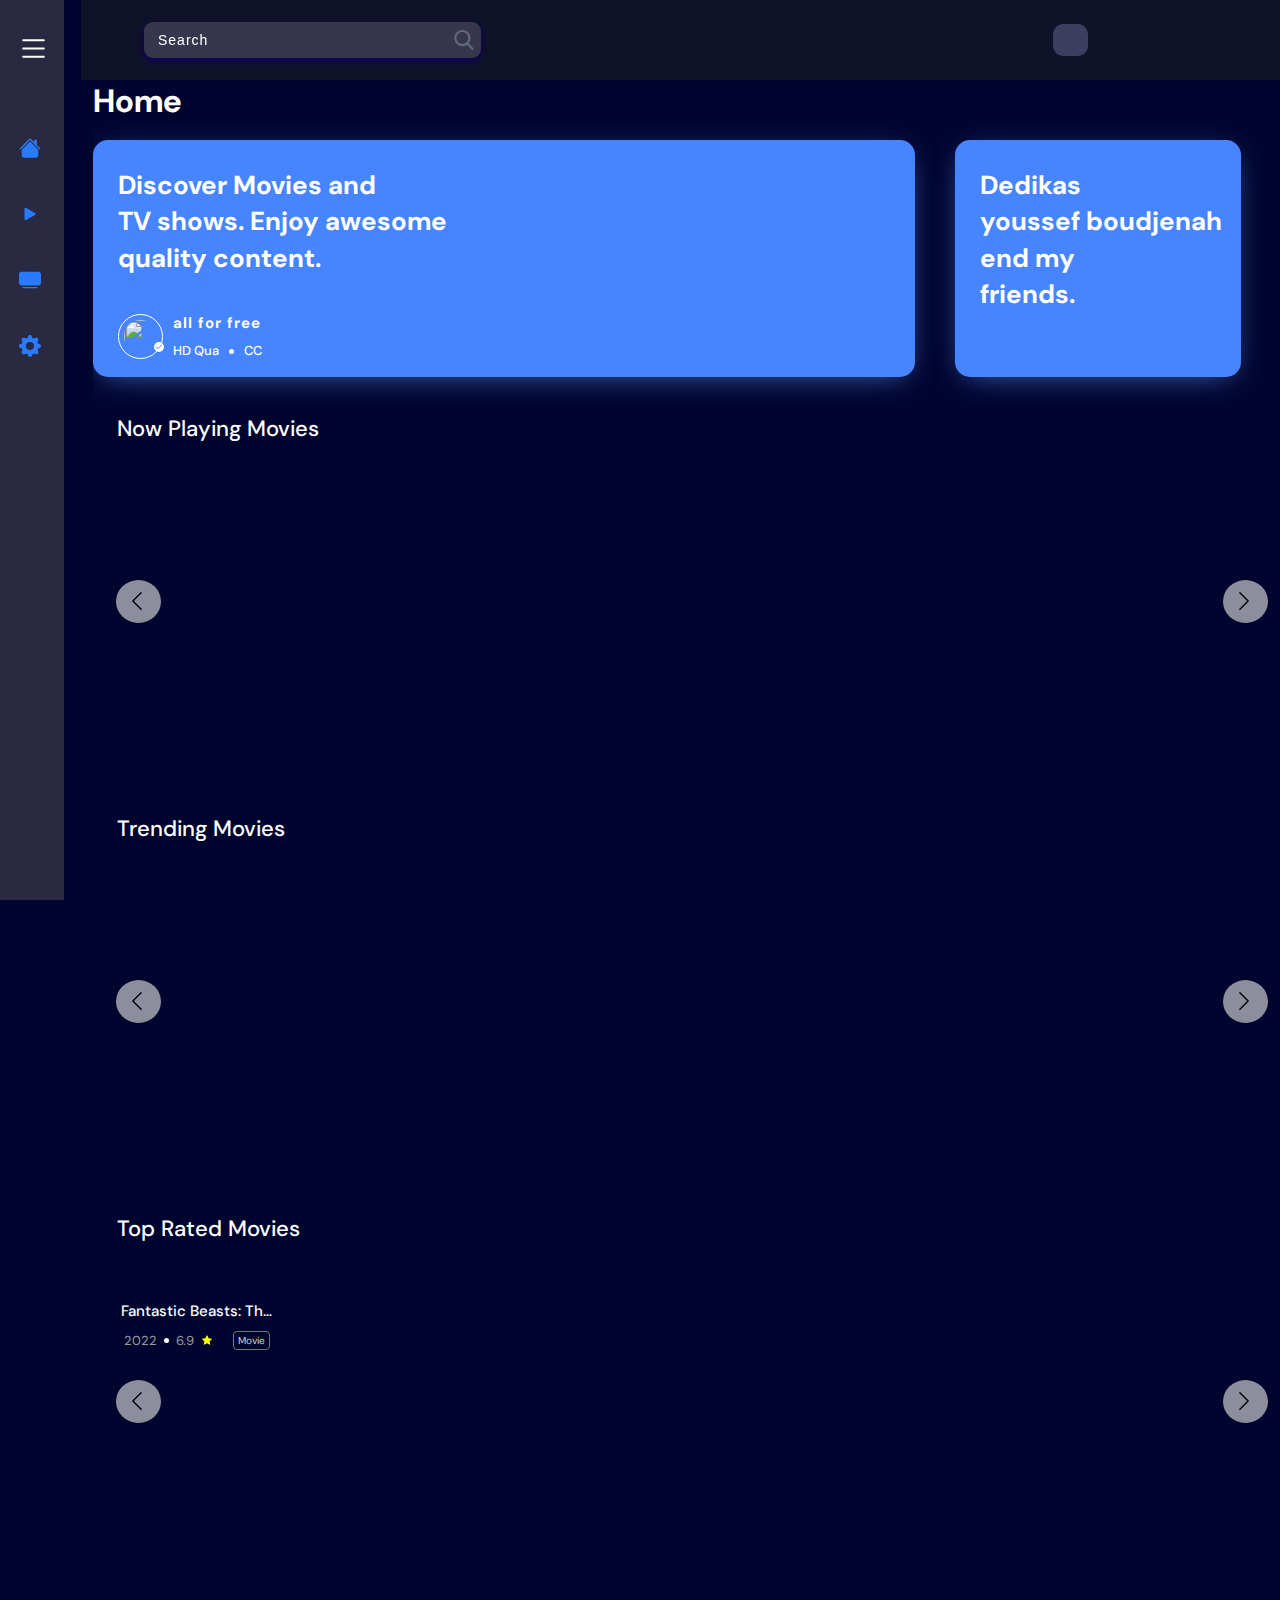
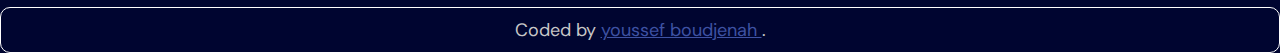
==== index.html @ 97e454fe "Add files via upload" ====
<!DOCTYPE html>
<html lang="en">

<head>
    <meta charset="UTF-8" />
    <meta http-equiv="X-UA-Compatible" content="IE=edge" />
    <meta name="viewport" content="width=device-width, initial-scale=1.0" />
    <link rel="icon" type="image/png" sizes="32x32" href="./resources/D moviesand tv show.png">
    <title>Home | filmii </title>
    <link rel="preconnect" href="https://fonts.googleapis.com" />
    <link rel="preconnect" href="https://fonts.gstatic.com" crossorigin />
    <link href="https://fonts.googleapis.com/css2?family=DM+Sans:wght@400;500;700&display=swap" rel="stylesheet" />
    <link rel="preconnect" href="https://fonts.googleapis.com" />
    <link rel="preconnect" href="https://fonts.gstatic.com" crossorigin />
    <link href="https://fonts.googleapis.com/css2?family=Kumbh+Sans:wght@400;500;600;700&display=swap"
        rel="stylesheet" />
    <link rel="stylesheet" href="./style.css" />
</head>

<body class="body">
    <main class="main">
        <section class="alertMsg">
        </section>
        <div class="overlay"></div>
        <div class="overlay_side_navabar"></div>
        <div class="sidenav_container">
            <nav class="sidenav">
                <svg xmlns="http://www.w3.org/2000/svg" width="18" height="18" fill="#ffff"
                    class="arrow_left bi-arrow-left" viewBox="0 0 16 16">
                    <path fill-rule="evenodd"
                        d="M15 8a.5.5 0 0 0-.5-.5H2.707l3.147-3.146a.5.5 0 1 0-.708-.708l-4 4a.5.5 0 0 0 0 .708l4 4a.5.5 0 0 0 .708-.708L2.707 8.5H14.5A.5.5 0 0 0 15 8z" />
                </svg>
                <h3 class="title">filmii</h3>
                <svg xmlns="http://www.w3.org/2000/svg" width="33" height="33" fill="currentColor"
                    class="hamburger bi-list" viewBox="0 0 16 16">
                    <path class="pathh" fill-rule="evenodd"
                        d="M2.5 12a.5.5 0 0 1 .5-.5h10a.5.5 0 0 1 0 1H3a.5.5 0 0 1-.5-.5zm0-4a.5.5 0 0 1 .5-.5h10a.5.5 0 0 1 0 1H3a.5.5 0 0 1-.5-.5zm0-4a.5.5 0 0 1 .5-.5h10a.5.5 0 0 1 0 1H3a.5.5 0 0 1-.5-.5z" />
                </svg>
                <div class="menu">
                    <h4 class="menu_title">Menu</h4>
                    <ul class="menu_ul">
                        <li class="home">
                            <a class="sidenavlinks" href="./index.html"><svg xmlns="http://www.w3.org/2000/svg"
                                    width="22" height="22" fill="currentColor" class="bi bi-house-fill"
                                    viewBox="0 0 16 16">
                                    <path class="path" fill-rule="evenodd"
                                        d="m8 3.293 6 6V13.5a1.5 1.5 0 0 1-1.5 1.5h-9A1.5 1.5 0 0 1 2 13.5V9.293l6-6zm5-.793V6l-2-2V2.5a.5.5 0 0 1 .5-.5h1a.5.5 0 0 1 .5.5z" />
                                    <path class="path" fill-rule="evenodd"
                                        d="M7.293 1.5a1 1 0 0 1 1.414 0l6.647 6.646a.5.5 0 0 1-.708.708L8 2.207 1.354 8.854a.5.5 0 1 1-.708-.708L7.293 1.5z" />
                                </svg><span class="Home_title title_span">Home</span></a>
                        </li>
                        <li class="movie">
                            <a class="sidenavlinks" href="#">
                                <svg xmlns="http://www.w3.org/2000/svg" width="22" height="22" fill="currentColor"
                                    class="bi bi-play-fill" viewBox="0 0 16 16">
                                    <path class="path"
                                        d="m11.596 8.697-6.363 3.692c-.54.313-1.233-.066-1.233-.697V4.308c0-.63.692-1.01 1.233-.696l6.363 3.692a.802.802 0 0 1 0 1.393z" />
                                </svg>
                                <span class="movie_name title_span">Movies</span></a>
                        </li>
                        <li class="tv_shows">
                            <a class="sidenavlinks" href="#">
                                <svg xmlns="http://www.w3.org/2000/svg" width="22" height="22" fill="currentColor"
                                    class="bi bi-tv-fill" viewBox="0 0 16 16">
                                    <path class="path"
                                        d="M2.5 13.5A.5.5 0 0 1 3 13h10a.5.5 0 0 1 0 1H3a.5.5 0 0 1-.5-.5zM2 2h12s2 0 2 2v6s0 2-2 2H2s-2 0-2-2V4s0-2 2-2z" />
                                </svg>
                                <span class="tv_shows_title title_span">shows</span></a>
                        </li>
                        <li class="settings">
                            <a class="sidenavlinks" href="#">
                                <svg xmlns="http://www.w3.org/2000/svg" width="22" height="22" fill="currentColor"
                                    class="bi bi-gear-fill" viewBox="0 0 16 16">
                                    <path class="path"
                                        d="M9.405 1.05c-.413-1.4-2.397-1.4-2.81 0l-.1.34a1.464 1.464 0 0 1-2.105.872l-.31-.17c-1.283-.698-2.686.705-1.987 1.987l.169.311c.446.82.023 1.841-.872 2.105l-.34.1c-1.4.413-1.4 2.397 0 2.81l.34.1a1.464 1.464 0 0 1 .872 2.105l-.17.31c-.698 1.283.705 2.686 1.987 1.987l.311-.169a1.464 1.464 0 0 1 2.105.872l.1.34c.413 1.4 2.397 1.4 2.81 0l.1-.34a1.464 1.464 0 0 1 2.105-.872l.31.17c1.283.698 2.686-.705 1.987-1.987l-.169-.311a1.464 1.464 0 0 1 .872-2.105l.34-.1c1.4-.413 1.4-2.397 0-2.81l-.34-.1a1.464 1.464 0 0 1-.872-2.105l.17-.31c.698-1.283-.705-2.686-1.987-1.987l-.311.169a1.464 1.464 0 0 1-2.105-.872l-.1-.34zM8 10.93a2.929 2.929 0 1 1 0-5.86 2.929 2.929 0 0 1 0 5.858z" />
                                </svg><span class="settings_title title_span">Settings</span></a>
                        </li>
                    </ul>
                </div>
            </nav>
        </div>
        <section class="section_one">
            <div class="nav_paremt_conatainer">
                <nav class="navContainer">
                    <svg xmlns="http://www.w3.org/2000/svg" width="33" height="33" fill="currentColor"
                        class="hamburger hamburgerphone bi-list" viewBox="0 0 16 16">
                        <path class="pathh" fill-rule="evenodd"
                            d="M2.5 12a.5.5 0 0 1 .5-.5h10a.5.5 0 0 1 0 1H3a.5.5 0 0 1-.5-.5zm0-4a.5.5 0 0 1 .5-.5h10a.5.5 0 0 1 0 1H3a.5.5 0 0 1-.5-.5zm0-4a.5.5 0 0 1 .5-.5h10a.5.5 0 0 1 0 1H3a.5.5 0 0 1-.5-.5z" />
                    </svg>
                    <input class="search" type="text" placeholder="Search " />
                    <div class="light_darkmode" data-theme="black"></div>
                </nav>
            </div>
            <section class="section_two">
                <h3 class="home_header">Home</h3>
                <div class="Home_header_container">
                    <div class="first_box">
                        <h4 class="about">
                            Discover Movies and <br />
                            TV shows. Enjoy awesome <br />
                            quality content.
                        </h4>
                        <div class="logo">
                            <img class="header_logo" src="./resources/D moviesand tv show.png" alt="" />
                            <svg viewBox="0 0 24 24" fill="none" stroke="currentColor" stroke-width="3"
                                stroke-linecap="round" stroke-linejoin="round" class="feather feather-check">
                                <path d="M20 6L9 17l-5-5"></path>
                            </svg>
                            <div class="quality_about">
                                <h5 class="free">all for free</h5>
                                <div class="quality">
                                    <p>HD Qua</p>
                                    <span class="dot"></span>
                                    <p>CC</p>
                                </div>
                            </div>
                        </div>
                    </div>
                    <div class="second_box">
                        <h4 class="about">
                         Dedikas    <br />
                             youssef boudjenah end my <br />
                            friends.
                        </h4>
                    </div>
                </div>
                <section class="Now_playing_movies_container" id="nowplaying">
                    <h4 class="Now_playing_movies_container_title">
                        Now Playing Movies
                    </h4>

                    <svg xmlns="http://www.w3.org/2000/svg" width="16" height="16" fill="currentColor"
                        class="leftarrow arrowbtn bi-chevron-left" viewBox="0 0 16 16">
                        <path fill-rule="evenodd"
                            d="M11.354 1.646a.5.5 0 0 1 0 .708L5.707 8l5.647 5.646a.5.5 0 0 1-.708.708l-6-6a.5.5 0 0 1 0-.708l6-6a.5.5 0 0 1 .708 0z" />
                    </svg>
                    <svg xmlns="http://www.w3.org/2000/svg" width="16" height="16" fill="currentColor"
                        class="rightarrow rightarrowindex arrowbtn bi-chevron-right" viewBox="0 0 16 16">
                        <path fill-rule="evenodd"
                            d="M4.646 1.646a.5.5 0 0 1 .708 0l6 6a.5.5 0 0 1 0 .708l-6 6a.5.5 0 0 1-.708-.708L10.293 8 4.646 2.354a.5.5 0 0 1 0-.708z" />
                    </svg>
                    <div class="Now_playing_movies_div">
                        <!-- <div class="Now_playing_movies">
                            <a href="./movieDetail.html"><img class="poster" src="./resources/movie poster.jpg" alt=""></a> 
                            <p class="movie_title">Fantastic Beasts: The Secrets of Dumbledore</p>
                            <div class="date_rating">
                                <p class="date">2022</p><span class="dot dot2"></span>
                                <p class="rating">6.9 <span><svg xmlns="http://www.w3.org/2000/svg" width="10"
                                            height="10" fill="Yellow" class="star bi-star-fill" viewBox="0 0 16 16">
                                            <path
                                                d="M3.612 15.443c-.386.198-.824-.149-.746-.592l.83-4.73L.173 6.765c-.329-.314-.158-.888.283-.95l4.898-.696L7.538.792c.197-.39.73-.39.927 0l2.184 4.327 4.898.696c.441.062.612.636.282.95l-3.522 3.356.83 4.73c.078.443-.36.79-.746.592L8 13.187l-4.389 2.256z" />
                                        </svg></span></p>
                                <div class="category">Movie</div>
                            </div>  -->
                    </div>
                </section>
                <section class="Now_playing_movies_container" id="Trendingmovies">
                    <h4 class="Now_playing_movies_container_title">
                        Trending Movies
                    </h4>

                    <svg xmlns="http://www.w3.org/2000/svg" width="16" height="16" fill="currentColor"
                        class="leftarrow arrowbtn bi-chevron-left" viewBox="0 0 16 16">
                        <path fill-rule="evenodd"
                            d="M11.354 1.646a.5.5 0 0 1 0 .708L5.707 8l5.647 5.646a.5.5 0 0 1-.708.708l-6-6a.5.5 0 0 1 0-.708l6-6a.5.5 0 0 1 .708 0z" />
                    </svg>
                    <svg xmlns="http://www.w3.org/2000/svg" width="16" height="16" fill="currentColor"
                        class="rightarrow rightarrowindex arrowbtn bi-chevron-right" viewBox="0 0 16 16">
                        <path fill-rule="evenodd"
                            d="M4.646 1.646a.5.5 0 0 1 .708 0l6 6a.5.5 0 0 1 0 .708l-6 6a.5.5 0 0 1-.708-.708L10.293 8 4.646 2.354a.5.5 0 0 1 0-.708z" />
                    </svg>
                    <div class="current_popular_movies_div">
                        <!-- <div class="current_popular_movies">
                            <a href="./movieDetail.html"><img class="poster" src="./resources/movie poster.jpg" alt=""></a> 
                            <p class="movie_title">Fantastic Beasts: The Secrets of Dumbledore</p>
                            <div class="date_rating">
                                <p class="date">2022</p><span class="dot dot2"></span>
                                <p class="rating">6.9 <span><svg xmlns="http://www.w3.org/2000/svg" width="10"
                                            height="10" fill="Yellow" class="star bi-star-fill" viewBox="0 0 16 16">
                                            <path
                                                d="M3.612 15.443c-.386.198-.824-.149-.746-.592l.83-4.73L.173 6.765c-.329-.314-.158-.888.283-.95l4.898-.696L7.538.792c.197-.39.73-.39.927 0l2.184 4.327 4.898.696c.441.062.612.636.282.95l-3.522 3.356.83 4.73c.078.443-.36.79-.746.592L8 13.187l-4.389 2.256z" />
                                        </svg></span></p>
                                <div class="category">Movie</div>
                            </div>  -->
                    </div>
                </section>
                <section class="Now_playing_movies_container" id="toprated">
                    <h4 class="Now_playing_movies_container_title">
                        Top Rated Movies
                    </h4>

                    <svg xmlns="http://www.w3.org/2000/svg" width="16" height="16" fill="currentColor"
                        class="leftarrow arrowbtn bi-chevron-left" viewBox="0 0 16 16">
                        <path fill-rule="evenodd"
                            d="M11.354 1.646a.5.5 0 0 1 0 .708L5.707 8l5.647 5.646a.5.5 0 0 1-.708.708l-6-6a.5.5 0 0 1 0-.708l6-6a.5.5 0 0 1 .708 0z" />
                    </svg>
                    <svg xmlns="http://www.w3.org/2000/svg" width="16" height="16" fill="currentColor"
                        class="rightarrow rightarrowindex arrowbtn bi-chevron-right" viewBox="0 0 16 16">
                        <path fill-rule="evenodd"
                            d="M4.646 1.646a.5.5 0 0 1 .708 0l6 6a.5.5 0 0 1 0 .708l-6 6a.5.5 0 0 1-.708-.708L10.293 8 4.646 2.354a.5.5 0 0 1 0-.708z" />
                    </svg>
                    <div class="Top_rated_movies_div">
                        <div class="current_popular_movies">
                            <a href="./movieDetail.html"><img class="poster" src="./resources/movie poster.jpg" alt=""></a> 
                            <p class="movie_title">Fantastic Beasts: The Secrets of Dumbledore</p>
                            <div class="date_rating">
                                <p class="date">2022</p><span class="dot dot2"></span>
                                <p class="rating">6.9 <span><svg xmlns="http://www.w3.org/2000/svg" width="10"
                                            height="10" fill="Yellow" class="star bi-star-fill" viewBox="0 0 16 16">
                                            <path
                                                d="M3.612 15.443c-.386.198-.824-.149-.746-.592l.83-4.73L.173 6.765c-.329-.314-.158-.888.283-.95l4.898-.696L7.538.792c.197-.39.73-.39.927 0l2.184 4.327 4.898.696c.441.062.612.636.282.95l-3.522 3.356.83 4.73c.078.443-.36.79-.746.592L8 13.187l-4.389 2.256z" />
                                        </svg></span></p>
                                <div class="category">Movie</div>
                            </div> 
                    </div>
                </section>
            </section>
        </section>
    </main>
    
    <div class="attribution">
        Coded by <a href="https://www.instagram.com/">youssef boudjenah </a>.
    </div>
    <script src="./scriptl.js"></script>
</body>

</html>
---- style.css ----
* {
    margin: 0;
    padding: 0;
    box-sizing: border-box;
}

body {
    background-color: var(--navbar-background);
    font-family: 'DM Sans', sans-serif;
    transition-duration: 0.5s;
    transition-timing-function: linear;
}

:root {
    --background: #000530;
    ;
    --shadow: rgba(16, 0, 105, 0.884) 0px 3px 6px 0px, rgba(0, 0, 0, 0.08) 0px 1px 3px 0px;
}

body {
    background-color: var(--background);
}

.main {
    display: flex;
}

.overlay {
    width: 100%;
    position: fixed;
    background-color: white;
    height: 0%;
    z-index: -1;
    transition-duration: 0.5s;
    transition-timing-function: linear;
}



.sidenav_container {
    width: 5rem;

}

.sidenav {
    height: 100vh;
    width: 4rem;
    display: flex;
    flex-direction: column;
    overflow: hidden;
    position: fixed;
    height: 100%;
    transition-duration: 0.2s;
    transition-timing-function: ease-out;
    z-index: 2;
    background-color: #363447c4;
    padding: 0 0 0 2px;
}


.sidenav_2 {
    width: 5rem;
}


.sidenavlinks {
    display: flex;
    align-items: center;
    gap: 44px;
    width: fit-content;
    cursor: pointer;
    text-decoration: none;
}



.arrow_left {
    display: none;
    align-self: end;
    width: 25px;
    margin-right: 2px;
    margin-top: 10px;
    cursor: pointer;
    transition-duration: 0.5s;
    transition-timing-function: linear;
}

.title {
    display: none;
    color: white;
    font-family: 'Kumbh Sans', sans-serif;
    font-size: 18px;
    letter-spacing: 3px;
    margin: 0px 14px 0px 12px;
    align-self: center;
    margin-top: 36px;
    transition-duration: 0.5s;
    transition-timing-function: linear;
}

.hamburger {
    display: block;
    margin-top: 2rem;
    cursor: pointer;
    width: 35px;
    align-self: center;
    transition-duration: 0.5s;
    transition-timing-function: linear;
}

.pathh {
    fill: #ffffff;
}



.menu {
    margin-left: 0rem;
    margin-top: 4rem;
    display: flex;
    justify-content: center;
}

.menu_ul {
    display: flex;
    flex-direction: column;
    gap: 26px;
    margin-left: 5rem;
}

.menu_title {
    margin-bottom: 20px;
    font-family: 'DM Sans', sans-serif;
    color: #fffffff5;
    font-weight: 500;
    font-size: 17px;
    letter-spacing: 1px;
    display: none;
}


.bi {
    cursor: pointer;
}

.path {
    fill: #287bff;
    ;
    color: white;
}


.menu_ul li span {
    color: #ffffff9e;
    font-size: 15px;
    font-weight: 500;
    letter-spacing: 0px;
    /* display: none;*/
}




body.minimize_siderbar .sidenav {
    width: 14rem;
    transition-duration: 0.2s;
    transition-timing-function: linear;
    height: 100%;
}

body.minimize_siderbar .sidenav_container {
    width: 16rem;
    transition-duration: 0.2s;
    transition-timing-function: linear;
}

body.minimize_siderbar .arrow_left {
    display: block;
    transition-duration: 0.2s;
    transition-timing-function: linear;
}

body.minimize_siderbar .title {
    display: block;
    transition-duration: 0.2s;
    transition-timing-function: linear;
}

body.minimize_siderbar .hamburger {
    display: none;
    transition-duration: 0.2s;
    transition-timing-function: linear;

}

body.minimize_siderbar .title_span {
    display: inline-block;
}

body.minimize_siderbar .menu_title {
    display: block;
}

body.minimize_siderbar .menu {
    margin-left: 2rem;
    margin-top: 4rem;
    display: block;
}


body.minimize_siderbar .menu_ul {
    display: flex;
    flex-direction: column;
    gap: 26px;
    margin-left: 0rem;
}



body.minimize_siderbar .sidenavlinks {

    gap: 15px;
}


body.minimize_siderbar .section_one {
    margin-left: 1rem;
    transition-duration: 0.2s;
    transition-timing-function: linear;

}

body.minimize_siderbar .Now_playing_movies_container {
    width: 79vw;
    position: relative;
    transition-duration: 0.2s;
    transition-timing-function: linear;
}

body.minimize_siderbar .light_darkmode {
    right: 25%;
    transition-duration: 0.2s;
    transition-timing-function: linear;
}

body.minimize_siderbar .navContainer {
    left: 225px;

}

body.minimize_siderbar .movieDetailnavContainer {
    left: 223px;

}




body.minimize_siderbar .sidenav_child_container {
    width: 14rem;
    transition-duration: 0.2s;
    transition-timing-function: linear;
}

body.minimize_siderbar .section_one_movieDetail {
    margin-left: 14rem;
    transition-duration: 0.2s;
    transition-timing-function: linear;
}



.section_one {
    margin-left: 1rem;
    transition-duration: 0.3s;
    transition-timing-function: linear;
    overflow: hidden;


}

.nav_paremt_conatainer {
    background-color: var(--background);
    height: 5rem;
    z-index: 2;

    transition-timing-function: linear;
}


.navContainer {
    Display: flex;
    background-color: #151728c2;
    height: 5rem;
    align-items: center;
    padding: 0px 146px 0px 63px;
    justify-content: space-between;
    position: fixed;
    width: -webkit-fill-available;
    z-index: 2;
    left: 81px;
    margin: 0 0 0 0px;
    transition-duration: 0.2s;
    transition-timing-function: ease-out;
    backdrop-filter: blur(4px);
}



.navContainer input {
    background-image: url("data:image/svg+xml;charset=utf-8,%3Csvg xmlns='http://www.w3.org/2000/svg' viewBox='0 0 56.966 56.966' fill='%23717790c7'%3E%3Cpath d='M55.146 51.887 41.588 37.786A22.926 22.926 0 0 0 46.984 23c0-12.682-10.318-23-23-23s-23 10.318-23 23 10.318 23 23 23c4.761 0 9.298-1.436 13.177-4.162l13.661 14.208c.571.593 1.339.92 2.162.92.779 0 1.518-.297 2.079-.837a3.004 3.004 0 0 0 .083-4.242zM23.984 6c9.374 0 17 7.626 17 17s-7.626 17-17 17-17-7.626-17-17 7.626-17 17-17z'/%3E%3C/svg%3E");
    background-repeat: no-repeat;
    padding: 0px 26px 1px 14px;
    height: 36px;
    outline: none;
    border: none;
    border-radius: 9px;
    box-shadow: var(--shadow);
    background-color: #82819357;
    background-size: 20px;
    background-position-y: center;
    background-position: 98%;
    color: #ffff;
    width: 34%;
    letter-spacing: 1px;
    font-size: 14px;
    transition-duration: 0.2s;
    transition-timing-function: linear;

}

::placeholder {
    color: #ffff;
}


.light_darkmode {
    background-image: url(./resources/icon-sun.svg);
    background-color: black;
    width: 35px;
    background-repeat: no-repeat;
    height: 32px;
    background-position: center;
    background-size: 18px;
    border-radius: 10px;
    background-color: rgb(87 88 92 / 54%);
    background-color: #3b3e5e;
    position: absolute;
    right: 16%;
    transition-duration: 0.5s;
    transition-timing-function: linear;

}



.home_header {
    color: #ffff;
    margin: 0px 90px 18px 0px;
    font-size: 32px;
}

.Home_header_container {
    display: flex;
    margin: 15px 39px 0 0;
    gap: 40px;



}

.first_box {
    width: 72%;
    background-blend-mode: luminosity;
    background-color: #4784ff;
    background-image: url(./resources/John-Wick-Wallpaper-removebg.png);
    display: flex;
    flex-direction: column;
    gap: 2rem;
    padding: 27px 12px 13px 25px;
    background-repeat: no-repeat;
    background-size: 27rem;
    border-radius: 15px;
    color: #4784ff;
    background-position: 100%;
    box-shadow: 0 6px 30px -10px #4a74c9;
    z-index: 1;

}

.about {
    line-height: 1.4;
    font-size: 26px;
    color: #ffff;
}


.logo {
    display: flex;
    align-items: center;
}

.header_logo {
    width: 45px;
    height: 45px;
    background: #00008b00;
    padding: 5px;
    border-radius: 50%;
    border: 1px solid #ffffff;
}

.feather {
    width: 10px;
    background: #ffff;
    padding: 1px;
    border-radius: 50%;
    position: relative;
    left: -9px;
    top: 11px;
}

.quality_about {
    line-height: 2;
}

.free {
    font-size: 15px;
    font-weight: 700;
    color: #ffff;
    letter-spacing: 1px;
    color: #ffff;
}

.quality {
    display: flex;
    gap: 10px;
    align-items: center;
    font-size: 13px;
    font-weight: 500;
    color: #ffff;
}

.dot {
    width: 5px;
    height: 5px;
    background-color: #ffff;
    ;
    border-radius: 50%;
}

.second_box {
    background-color: #4784ff;
    background-image: url(./resources/Homelandeer1.png);
    display: flex;
    flex-direction: column;
    gap: 2rem;
    padding: 27px 12px 13px 25px;
    background-repeat: no-repeat;
    background-size: initial;
    border-radius: 15px;
    color: #4784ff;
    background-position: 24%;
    background-position-y: -40px;
    width: 25%;
    background-blend-mode: hard-light;
    box-shadow: 0 6px 30px -10px #4a74c9;
    z-index: 1;
}

/* Now playing movies container*/

.Now_playing_movies_container {
    width: 94vw;
    position: relative;
    margin: 0px 0 0 24px;
}

.Now_playing_movies_container_title {
    color: #ffff;
    font-size: 22px;
    margin: 37px 0px 14px 0px;
    font-weight: 500;
}

.Now_playing_movies_div,
.current_popular_movies_div,
.Top_rated_movies_div,
.Casdiv {
    padding: 14px 41px 9px 0px;
    margin: 13px 35px 30px 0px;
    display: flex;
    gap: 0rem;
    overflow-x: scroll;
    overflow-y: hidden;
    transition-duration: 0.5s;
    transition-timing-function: linear;
    height: 20rem;
    position: relative;

}




.Now_playing_movies,
.current_popular_movies,
.Top_rated_movies,
.person_movies {
    cursor: pointer;
    position: absolute;
    transition-duration: 0.3s;
    transition-timing-function: linear;
}



.Now_playing_movies_div::-webkit-scrollbar {
    display: none;
}

.Casdiv::-webkit-scrollbar {
    display: none;
}

.current_popular_movies_div::-webkit-scrollbar {
    display: none;
}

.Top_rated_movies_div::-webkit-scrollbar {
    display: none;
}

.Now_playing_movies,
.current_popular_movies,
.Top_rated_movies,
.person_movies {

    width: 10rem;
}



.poster {
    width: inherit;
    border-radius: 20px;
    transition-duration: 0.3s;
    transition-timing-function: linear;
}

.posterlink {
    width: inherit;
}

.poster:hover {
    opacity: 0.7;
    transform: scale(1.07);
    transition-duration: 0.3s;
    transition-timing-function: linear;
}


.movie_title {
    text-overflow: ellipsis;
    color: #ffff;
    height: 28px;
    white-space: nowrap;
    overflow: hidden;
    margin: 9px 4px 2px 4px;
    font-size: 15px;
    font-weight: 500;
}



.date_rating {
    display: flex;
    align-items: center;
    color: #ffff;
    margin: 0 7px 0 7px;
}

.date {
    font-size: 13px;
    color: #999999;
}

.star {
    margin-left: 5px;
}

.rating {
    font-size: 13px;
    color: #999999;
    flex: 1;
}

.dot2 {
    margin: 0 7px 0 7px;
    color: #999999;
}

.category {
    border: 1px solid #767676;
    padding: 2px 4px 2px 4px;
    font-size: 10px;
    color: #d9d9d9;
    border-radius: 4px;
}

.arrowbtn {
    position: absolute;
    bottom: 154px;
    width: 45px;
    height: 43px;
    fill: rgb(0, 0, 0);
    cursor: pointer;
    background-color: rgb(219 219 219 / 64%);
    border-radius: 50%;
    padding: 10px 13px 11px 10px;

}

.arrowbtn:hover {
    fill: rgb(129, 125, 125);
}

.rightarrow {
    float: right;
    margin: 0 7px 0px 0px;
    right: 25px;
    z-index: 2;
}

.rightarrowindex {
    right: 46px;
}



.leftarrow {
    left: -1px;
    z-index: 1;
}

.alertMsg {
    background-color: #ffff;
    height: fit-content;
    width: 22rem;
    position: absolute;
    z-index: 4;
    display: flex;
    flex-direction: column;
    align-items: center;
    gap: 1rem;
    padding: 26px 22px 25px 31px;
    left: 31%;
    top: -74%;
    border-radius: 12px;
    transition-duration: 0.4s;
    transition-timing-function: linear;
}

.alertMsg_header {
    font-weight: 700;
    font-size: 27px;
}

.alertMsg_para {
    margin: 1px 0 9px 7px;
    color: #505050;
}

.okaybtn {
    border: none;
    outline: none;
    padding: 10px 80px 10px 80px;
    font-size: 18px;
    letter-spacing: 1px;
    font-weight: 500;
    border-radius: 11px;
    width: fit-content;
    box-shadow: var(--shadow);
    background-color: #242424;
    color: #c7c7c7;
    cursor: pointer;
}

.okaybtn:hover {
    color: #ffff;
    background-color: #414040;
}





/* HTML 2*/

.posterbig {
    height: 80vh;
    position: relative;
}


.poster_big {
    position: relative;
}


.poster_big_img {
    height: 100%;
    object-fit: cover;
    object-position: 50% 0;
    width: 100%;
}

.gradient {
    background: -moz-linear-gradient(top, rgba(125, 185, 232, 0) 0, #151728 100%);
    background: -webkit-linear-gradient(top, rgba(125, 185, 232, 0), #151728);
    background: linear-gradient(180deg, rgba(125, 185, 232, 0) 0, #151728);
    bottom: 0;
    filter: progid:DXImageTransform.Microsoft.gradient(startColorstr="#007db9e8", endColorstr="#151728", GradientType=0);
    left: 0;
    position: absolute;
    right: 0;
    top: 0;
    position: absolute;
    right: 0;
    top: -220px;
    height: 14rem;
    z-index: 1;
}

.line {
    background-color: var(--background);
    width: 100%;
    position: absolute;
    height: 101px;
    z-index: 1;
    bottom: -58px;
    border-radius: 45px 45px 0 0px;

}


.sidenav_container_movieDetail {
    position: fixed;
    top: 0;
    align-items: center;
    bottom: 0;
    z-index: 9999;
    overflow: hidden;
    width: initial;
}

.section_one_movieDetail {
    margin-left: 5rem;
}


.sidenav_child_container {
    width: 5rem;
    height: 100%;
}





.movieDetailnav_paremt_conatainer {
    z-index: 2;
}

.movieDetailnavContainer {
    z-index: 3;
    background-color: rgb(21 23 40 / 0%);
    backdrop-filter: blur(0px);
    left: 80px;
}

.bgadd {
    background-color: rgb(35 38 60);
    backdrop-filter: blur(4px);
}

.movie_details {

    display: flex;
    align-items: center;
    gap: 2rem;
    background-color: var(--background);
}

.movie_details_poster {
    width: 13rem;
    border-radius: 20px;
    z-index: 1;
    transform: translateX(60px)translateY(-8rem);
    box-shadow: var(--shadow);

}

.movie_details_about {
    z-index: 1;
    transform: translateX(52px) translateY(-75px);
    display: flex;
    flex-direction: column;
    gap: 1rem;


}

.movie_details_title {

    width: 31rem;
    font-size: 31px;
    word-break: break-word;
    word-spacing: 3px;
    color: #ffffffe6;
}


.movie_details_about_category_ul {
    display: flex;
    gap: 1rem;
    font-size: 13px;
    flex-wrap: wrap;
    width: 85%;

}

.movie_details_category_ul_li {
    list-style: none;
    background-color: #54545475;
    box-shadow: var(--shadow);
    padding: 3px 7px 3px 7px;
    border-radius: 5px;
    color: #d7d7d7;
}

.overlay2 {
    z-index: 0;
}

.section_two2 {
    transform: translateY(-82px);
}

.time {
    font-size: 13px;
    color: #999999;
}

.play_btn {
    background-image: url();
    border: none;
    outline: none;
    padding: 10px 80px 10px 80px;
    font-size: 18px;
    letter-spacing: 1px;
    font-weight: 500;
    border-radius: 10px;
    gap: 3px;
    display: flex;
    width: fit-content;
    box-shadow: var(--shadow);
    background-color: #2b2e4a;
    color: #c7c7c7;
    border: 1px solid #2b2e4a;
    cursor: pointer;
}

.play_btn:hover {
    background-color: white;
    color: black;
}

.section_story {
    width: 85%;
    color: #a9a9a9;
    line-height: 1.08;
    font-size: 16px;
    letter-spacing: 0px;
    word-spacing: 1px;
    transform: translateY(-40px);
    margin-left: 5rem;
}

.attribution {
    font-size: 11px;
    text-align: center;
}

.attribution a {
    color: hsl(228, 45%, 44%);
}

.overlay2 {
    z-index: -1;
}




/* Light mode*/

body.light .nav_paremt_conatainer {
    background-color: hsla(0, 0%, 100%, .75);
    transition-duration: 0.6s;
    transition-timing-function: linear;
}

body.light .navContainer {
    background-color: #ffffffd6;
}

body.light .movieDetailnavContainer {
    /* z-index: 3;*/
    background-color: rgba(21, 23, 40, 0);
}


body.light .bgadd {
    background-color: rgb(239 239 239 / 82%);
}


body.light .sidenav {
    background-color: #287bff;
}

body.light .pathh {
    fill: #ffff;
}

body.light .bi {
    background-color: #ffffff;
    box-shadow: 0 3px 6px 0 rgb(0 0 0 / 10%), 0 1px 3px 0 rgb(0 0 0 / 8%);
}

body.light .path {
    fill: #646464;
}



body.light .menu_ul li:hover .path {
    fill: #287bff;
}

body.light .menu_ul li:hover .title_span {
    color: #287bff;
}

body.light .arrow_left {
    fill: #ffff;
}

body.light .arrow_left:hover {
    fill: #000000;
}

body.light .title_span {
    color: #f1f1f1;
}


body.light .title {
    color: #ffffff;
}

body.light .menu_title {
    color: #ffff;
}



body.light .home_header {
    color: rgb(61, 61, 61);
    margin: 0px 90px 18px 0px;
    font-size: 32px;
}

body.light .overlay {
    height: 100%;
    transition-duration: 0.5s;
    transition-timing-function: linear;

}

body.light .Now_playing_movies_container_title {
    color: #353434;
}

body.light .movie_title {
    color: #2F2F33;
}

body.light .dot2 {
    background-color: #898787;
}

body.light .category {
    color: #565656;
}

body.light .arrowbtn {
    fill: rgb(94, 94, 94);
}

body.light .arrowbtn:hover {
    fill: rgb(196, 196, 196);
    background-color: rgba(145, 145, 145, 0.562);
}

body.light .navContainer input {
    background-color: #ffffff;
    color: rgb(73, 73, 73);

}

body.light ::placeholder {
    color: rgb(158, 158, 158);
}

body.light .light_darkmode {
    background-image: url(./resources/icon-moon.svg);
    background-color: #ffffff;
    transition-duration: 0.5s;
    transition-timing-function: linear;
    box-shadow: var(--shadow);
    background-blend-mode: luminosity;
}

body.light .light_darkmode:hover {
    background-blend-mode: normal;
}

body.light .line {
    background-color: #ffffff;
}

body.light .movie_details {
    transition-duration: 0.5s;
    transition-timing-function: linear;
    background-color: #ffffff;
}

body.light .movie_details_category_ul_li {
    background-color: white;
}

body.light .movie_details_title {
    color: #000000d1;
}

body.light .movie_details_category_ul_li {
    background-color: #f1f1f1ab;
    color: #6c6c6c;
}

body.light .play_btn {
    background-color: white;
    color: #444444;
    border: 1px solid rgb(193 193 193);

}

body.light .play_btn:hover {
    background-color: rgba(0, 0, 0, 0.801);
    color: #ffff;
}



body.light .menu ul li.hovered .title_span,
body.light .menu ul li.hovered .path {
    color: #287bff;
    fill: #287bff;
}



body.light .bi {
    background-color: #ffffff;
    box-shadow: 0 0 0 0
}

body.light .bi {
    background-color: #ffffff00;
    box-shadow: 0 0 0 0;
}

body.light .path {
    fill: #ffffff;
}


body.light .title_span {
    color: #ffffff;
}


body.light .menu ul li:hover,
body.light .menu ul li.hovered {
    background: #ffff;
}



.playLink {
    text-decoration: none;
}

.disablemouse {
    opacity: 0;
}

.hamburgerphone {
    display: none;
}

.overlay_side_navabar {
    display: none;
}




/* SEARCH CSS*/

.Now_playing_movies_container_search {
    width: 94vw;
    position: relative;
    margin: 0px 0 0 24px;
    margin-top: 6rem;
}

.search_result_div {
    padding: 8px 0px 9px 0px;
    margin: 13px 35px 30px 0px;
    display: grid;
    grid-template-columns: repeat(auto-fit, minmax(162px, 0fr));
    justify-content: center;
    gap: 34px 25px;
}


.arrowsearch {
    display: none;
}

.item {
    width: 10rem;
    height: 19rem;
    border-radius: 19px;
    display: flex;
    flex-direction: column;
    gap: 1px;

}


.emptysearch {
    margin: auto;
    width: max-content;
    position: relative;
    right: 7rem;
    top: 6rem;
}


.emptysearch h3 {

    letter-spacing: 1px;
    color: rgb(195 195 195);

}

.pp {
    width: 19rem;
    border-radius: 18px;
}

.person_movie_con {
    margin: 12px 35px 30px 84px;
}

.section_twoo {
    margin: 20px 50px 19px 55px;
}




/* screen size 1000px*/

@media (max-width:1000px) {
    body.minimize_siderbar .section_one {
        margin-left: 2rem;
        transition-duration: 0.2s;
        transition-timing-function: linear;
    }
}


@media (max-width:890px) {


    .movie_details_title {
        width: 24rem;
        font-size: 25px;
        word-break: break-word;
        word-spacing: 3px;
        color: #ffffffe6;
    }
}




@media (max-width:800px) {
    body.minimize_siderbar .section_one {
        margin-left: 5rem;
        transition-duration: 0.2s;
        transition-timing-function: linear;
    }

    .movie_details_title {

        width: 19rem;
        font-size: 21px;

    }

    .second_box {
        display: none;
    }

    .first_box {
        width: 100%;
    }
}

















/* screen size 600px*/

@media (max-width:600px) {
    .second_box {
        display: none;
    }

    .first_box {
        width: 100%;
    }

    .about {
        line-height: 1.4;
        font-size: 20px;
        color: #ffff;
    }

    .navContainer {
        padding: 0px 84px 0px 20px;
        left: 14px;

    }


    .navContainer input {
        width: 82%;
    }

    .light_darkmode {
        right: 7%;
    }

    .Now_playing_movies,
    .current_popular_movies,
    .Top_rated_movies,
    .person_movies {
        width: 8rem;
    }


    .date {
        font-size: 11px;
        color: #999999;
    }

    .rating {
        font-size: 11px;
    }

    .arrowbtn {
        display: none;
    }

    .Now_playing_movies_div,
    .current_popular_movies_div,
    .Top_rated_movies_div,
    .Casdiv {
        padding: 15px 0px 6px 0px;
        margin: 13px 35px 30px 13px;
        transform: translateX(0px);
        margin: 0;
        width: 96%;
        height: 17rem;
    }

    .leftarrow {
        left: -15px;
        z-index: 1;
    }

    .sidenav_container {
        width: 5rem;
        border: solid #101010c7;
        border-width: 0px 1px 0px 0px;
        transition-duration: 0.5s;
        transition-timing-function: linear;
        display: none;
        transition-duration: 0.3s;
        transition-timing-function: linear;
    }

    .sidenav_child_container {
        width: 5rem;
        border: solid #101010c7;
        border-width: 0px 1px 0px 0px;
        transition-duration: 0.5s;
        transition-timing-function: linear;
        display: none;
        transition-duration: 0.3s;
        transition-timing-function: linear;
    }


    .section_one {
        margin-left: 2rem;
        transition-duration: 0.5s;
        transition-timing-function: linear;
        margin-bottom: 1rem;
    }

    .hamburgerphone {
        display: block;
        margin-top: 0rem;
        cursor: pointer;
        width: 35px;
        align-self: center;
        transition-duration: 0.5s;
        transition-timing-function: linear;
        margin-right: 9px;
    }

    phonedeactive {
        display: none;
    }

    .overlay_side_navabar {
        display: none;
        width: 100%;
        position: fixed;
        background-color: #160e0e80;
        height: 100%;
        z-index: 3;
    }


    .sidenav_container_active {
        display: block;
        z-index: 3;
        transition-duration: 0.3s;
        transition-timing-function: linear;
    }


    body.light .pathh {
        fill: rgb(136, 136, 136);
    }

    .overlay_side_navabar_activate {
        display: block;
        transition-duration: 0.3s;
        transition-timing-function: linear;
    }

    .Now_playing_movies_container {
        width: 93vw;
        position: relative;
        margin: 0px 0 0 9px;
    }

    .movie_details {
        flex-direction: column;

    }

    .movie_details_poster {
        width: 9rem;
        border-radius: 20px;
        z-index: 1;
        transform: translateX(-15px) translateY(-8rem);
        box-shadow: var(--shadow);
    }

    .movie_details_title {
        width: 13rem;
        font-size: 18px;
        word-break: break-word;
        word-spacing: 3px;
        color: rgba(255, 255, 255, 0.9);
        text-align: center;
    }

    .movie_details_about {
        z-index: 1;
        transform: translateX(-17px) translateY(-147px);
        display: flex;
        flex-direction: column;
        gap: 1rem;
        align-items: center;
    }

    .movie_details_about_category_ul {
        display: flex;
        font-size: 13px;
        flex-wrap: inherit;
        width: 91%;
        margin-left: 33px;

    }

    .movie_details_category_ul_li {

        font-size: x-small;
    }

    .section_one_movieDetail {
        margin-left: 0;
    }

    .movieDetailnavContainer {
        left: 0;
        z-index: 1;
    }

    .section_story {
        width: 91%;
        color: rgb(169, 169, 169);
        line-height: 1.08;
        font-size: 16px;
        letter-spacing: 0px;
        word-spacing: 1px;
        transform: translateY(-93px);
        margin-left: 0;
        margin: 0px 0 0 26px;
    }

    .Now_playing_movies_container_movieDetail {
        width: 100vw;
        margin-left: 14px;
    }

    .Now_playing_movies_div_movieDetail,
    .Casdiv {
        margin: 13px 29px 30px 9px;
    }

    .alertMsg {
        background-color: #ffff;
        height: fit-content;
        width: 19rem;
        position: absolute;
        z-index: 4;
        display: flex;
        flex-direction: column;
        align-items: center;
        gap: 1rem;
        padding: 26px 22px 25px 31px;
        left: 14%;
        top: 50%;
        border-radius: 12px;
    }

    .search_result_div {
        padding: 8px 0px 9px 0px;
        margin: 13px 35px 30px 0px;
        display: grid;
        grid-template-columns: repeat(auto-fit, minmax(151px, 0fr));
        justify-content: center;
        gap: 34px 25px;
    }


    .search_result_div {
        padding: 8px 0px 9px 0px;
        margin: 11px 0px 27px 0px;
        display: grid;
        grid-template-columns: repeat(auto-fit, minmax(118px, 0fr));
        justify-content: center;
        gap: 0px 11px;
    }


    .item {
        width: 7rem;
        border-radius: 19px;
        display: flex;
        flex-direction: column;
        gap: 0px;
        height: fit-content;
        margin-bottom: 21px;
    }

    s .movie_title_search {
        color: #ffff;
        height: 28px;
        margin: 9px 4px 2px 4px;
        font-size: 10px;
        font-weight: 500;
        white-space: normal;
    }

    .date_search {
        font-size: 9px;
    }


    .rating_search {
        font-size: 9px;
    }

    .category_search {
        font-size: 6px;
    }

    .pp {
        width: 12rem;
        border-radius: 18px;
    }

    .personDetail_container {
        display: flex;
        gap: 2rem;
        flex-direction: column;
    }

    .person_movie_con {
        margin: 2px 2px 2px 2px;
    }


    .section_twoo {
        margin: 20px 15px 22px 29px;
    }


}

@media (max-width:445px) {
    .alertMsg {
        padding: 19px 14px 18px 14px;
        left: 10%;
        top: 42%;
    }

    .alertMsg_header {
        font-weight: 700;
        font-size: 22px;
    }
}

@media (max-width:380px) {

    .alertMsg {
        padding: 19px 14px 18px 14px;
        left: 10%;
        top: 42%;
        width: 15rem;
    }

    .alertMsg_para {
        margin: 0px 0 0px 0px;
        color: #505050;
    }
}


.alertMsg {
    top: -74%;
    transition-duration: 1s;
    transition-timing-function: ease-in-out;
}

.alertactive {
    top: 50%;
    animation-name: alertms;
    animation-duration: 0.5s;
    transition-timing-function: linear;
}

@keyframes alertms {
    0% {
        top: -74%;
    }

    70% {
        top: 57%;
    }

    100% {
        top: 50%;
    }
}


.menu_ul li {
    list-style: none;
    display: flex;
    align-items: center;
    gap: 0px;
    width: fit-content;
    cursor: pointer;
    width: 100%;
    color: white;
    padding: 8px 0px 10px 18px;
    border-radius: 30px 0 0 30px;
    z-index: 3;
}


body.light .menu ul li:hover a ::before,
body.light .menu ul li.hovered a ::before {
    content: " ";
    position: absolute;
    right: 0px;
    width: 50px;
    height: 55px;
    border-radius: 50%;
    background: transparent;
    box-shadow: 35px 35px 0 10px #ffff;
    transform: translateX(1px) translateY(-64px);
    transition-duration: 2s;
    transition-timing-function: linear;
}

.menu ul li:hover a ::before,
.menu ul li.hovered a ::before {
    content: " ";
    position: absolute;
    right: 0px;
    width: 50px;
    height: 55px;
    border-radius: 50%;
    background: transparent;
    box-shadow: 35px 35px 0 10px #151728;
    transform: translateX(1px) translateY(-64px);
    transition-duration: 0.5s;
    transition-timing-function: linear;
}






body.light .menu ul li:hover a ::after,
body.light .menu ul li.hovered a ::after {
    content: " ";
    position: absolute;
    right: 0px;
    width: 50px;
    height: 50px;
    border-radius: 50%;
    background-color: rgb(158, 20, 20);
    background: transparent;
    box-shadow: 35px -35px 0 10px #ffff;
    transform: translateX(0px) translateY(31px);
    transition-duration: 2s;
    transition-timing-function: linear;
}

.menu ul li:hover a ::after,
.menu ul li.hovered a ::after {
    content: " ";
    position: absolute;
    right: 0px;
    width: 50px;
    height: 50px;
    border-radius: 50%;
    background-color: rgb(158, 20, 20);
    background: transparent;
    box-shadow: 35px -35px 0 10px #151728;
    transform: translateX(0px) translateY(31px);
    transition-duration: 0.5s;
    transition-timing-function: linear;
}





.menu ul li:hover,
.menu ul li.hovered {
    background: #151728;

}

.menu ul li:hover .path {
    fill: #ffff;
    transition-duration: 0.6s;
    transition-timing-function: linear;
}

.menu ul li.hovered .title_span,
.menu ul li.hovered .path {
    color: #ffff;
    fill: #ffff;

}

.name_character_container {
    display: flex;
    flex-direction: column;
    align-items: center;
}

.name_character_container p {
    height: 22px;
}


.casteecharacter {
    font-size: 13px;
    color: #a7a7a7;
}

.Casdiv {
    height: 21rem;
}



.personDetail_container {
    display: flex;
    gap: 2rem;

}

.person_name {
    color: #ededed;
    font-size: 26px;
}

body.light .person_name {
    color: #000000;
}


.about_Text {
    display: flex;
    flex-direction: column;
    gap: 1rem;

}

.biography_header {
    color: #d4d8db;
    letter-spacing: 1px;
}

body.light .biography_header {
    color: #202122;
}

body.light .biography {
    color: #424242;
}

.biography {
    margin-top: 11px;
    color: #d5d5d5;
    line-height: 1.4;
}

.section_three {

    margin: 20px 50px 19px 68px;
    display: flex;
    flex-direction: column;
    gap: 18px;

}

.personal_information {
    color: #f1f0f0;
    font-size: 25px;
    letter-spacing: 1px;
}

body.light .personal_information {
    color: #343434;
}



.birth_place,
.DoB,
.pi_header {
    color: #d5d5d5;

    letter-spacing: 1px;

}

body.light .birth_place,
body.light .DoB,
body.light .pi_header {
    color: #1c1c1c;
}

.attribution{
    border: none;
    outline: none;
    padding: 10px   80px;
    font-size: 18px;
    color: #c7c7c7;
    cursor: pointer;
    float: center;
    border: 1px solid  #ffffff;
    ;
    -webkit-border-radius: 10px;
    -moz-border-radius: 10px;
    -ms-border-radius: 10px;
    -o-border-radius: 10px;
   
}
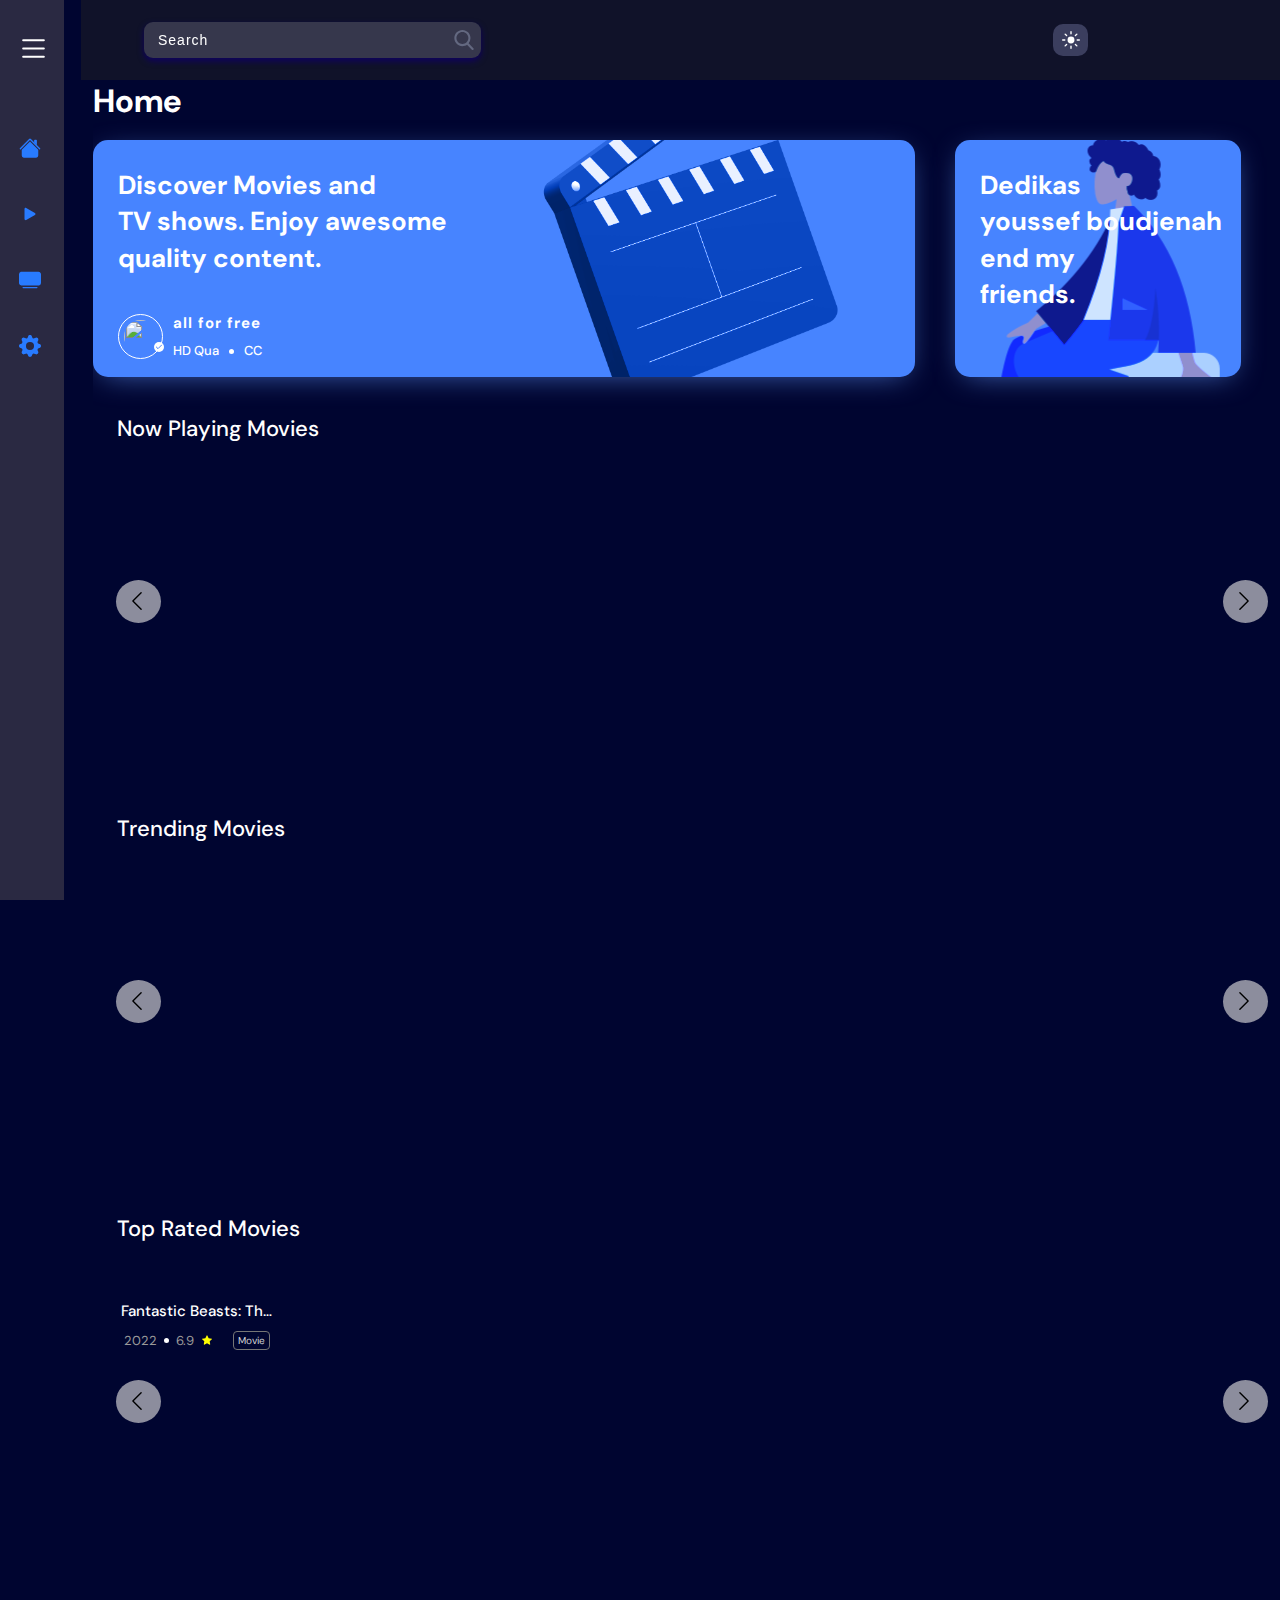
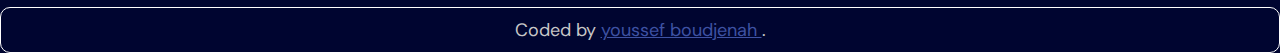
==== commit 96dacf9e: "Update index.html" ====
--- a/index.html
+++ b/index.html
@@ -5,7 +5,7 @@
     <meta charset="UTF-8" />
     <meta http-equiv="X-UA-Compatible" content="IE=edge" />
     <meta name="viewport" content="width=device-width, initial-scale=1.0" />
-    <link rel="icon" type="image/png" sizes="32x32" href="./resources/D moviesand tv show.png">
+    <link rel="icon" type="image/png" sizes="32x32" href="D moviesand tv show.png">
     <title>Home | filmii </title>
     <link rel="preconnect" href="https://fonts.googleapis.com" />
     <link rel="preconnect" href="https://fonts.gstatic.com" crossorigin />
@@ -224,4 +224,4 @@
     <script src="./scriptl.js"></script>
 </body>
 
-</html>+</html>
--- a/style.css
+++ b/style.css
@@ -335,7 +335,7 @@
 
 
 .light_darkmode {
-    background-image: url(./resources/icon-sun.svg);
+    background-image: url(icon-sun.svg);
     background-color: black;
     width: 35px;
     background-repeat: no-repeat;
@@ -373,7 +373,7 @@
     width: 72%;
     background-blend-mode: luminosity;
     background-color: #4784ff;
-    background-image: url(./resources/John-Wick-Wallpaper-removebg.png);
+    background-image: url(John-Wick-Wallpaper-removebg.png);
     display: flex;
     flex-direction: column;
     gap: 2rem;
@@ -450,7 +450,7 @@
 
 .second_box {
     background-color: #4784ff;
-    background-image: url(./resources/Homelandeer1.png);
+    background-image: url(Homelandeer1.png);
     display: flex;
     flex-direction: column;
     gap: 2rem;
@@ -1851,4 +1851,4 @@
     -ms-border-radius: 10px;
     -o-border-radius: 10px;
    
-}+}
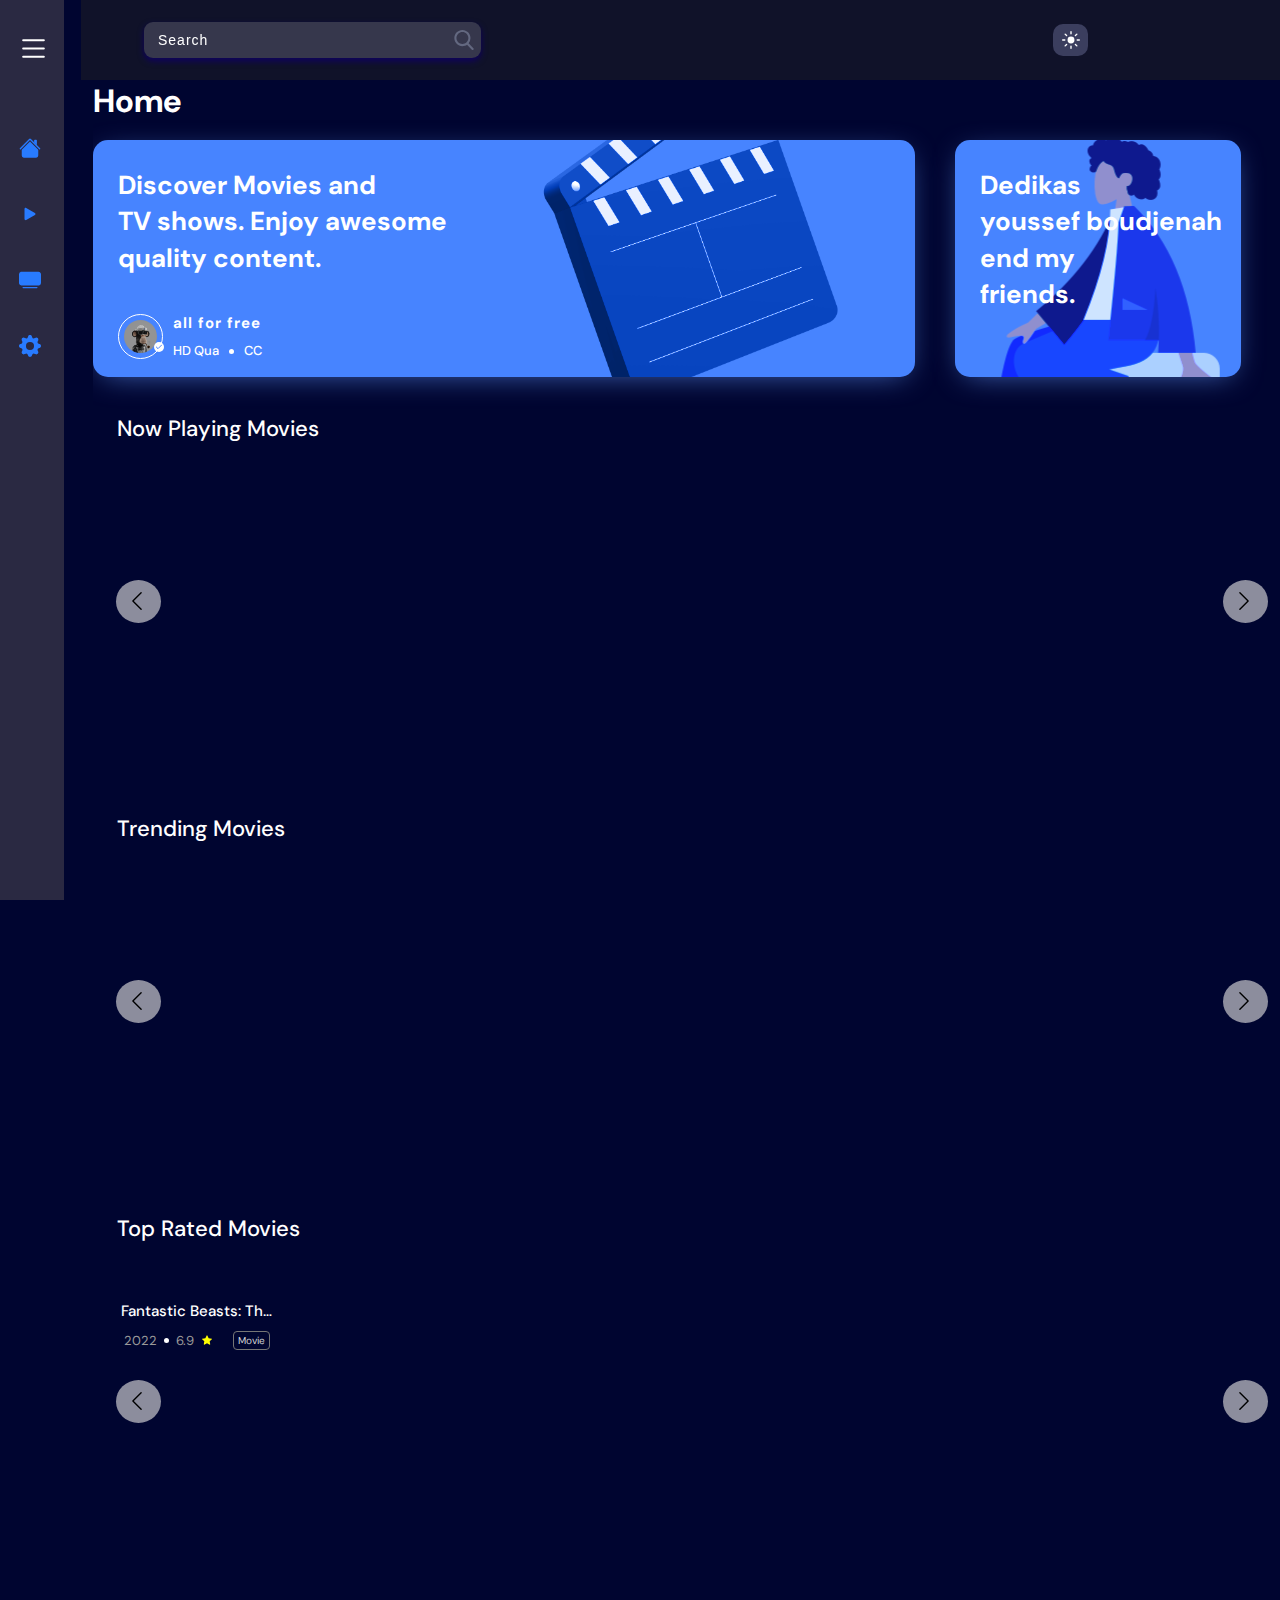
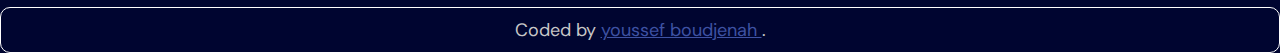
==== commit 7a1d4819: "Update index.html" ====
--- a/index.html
+++ b/index.html
@@ -101,7 +101,7 @@
                             quality content.
                         </h4>
                         <div class="logo">
-                            <img class="header_logo" src="./resources/D moviesand tv show.png" alt="" />
+                            <img class="header_logo" src="D moviesand tv show.png" alt="" />
                             <svg viewBox="0 0 24 24" fill="none" stroke="currentColor" stroke-width="3"
                                 stroke-linecap="round" stroke-linejoin="round" class="feather feather-check">
                                 <path d="M20 6L9 17l-5-5"></path>
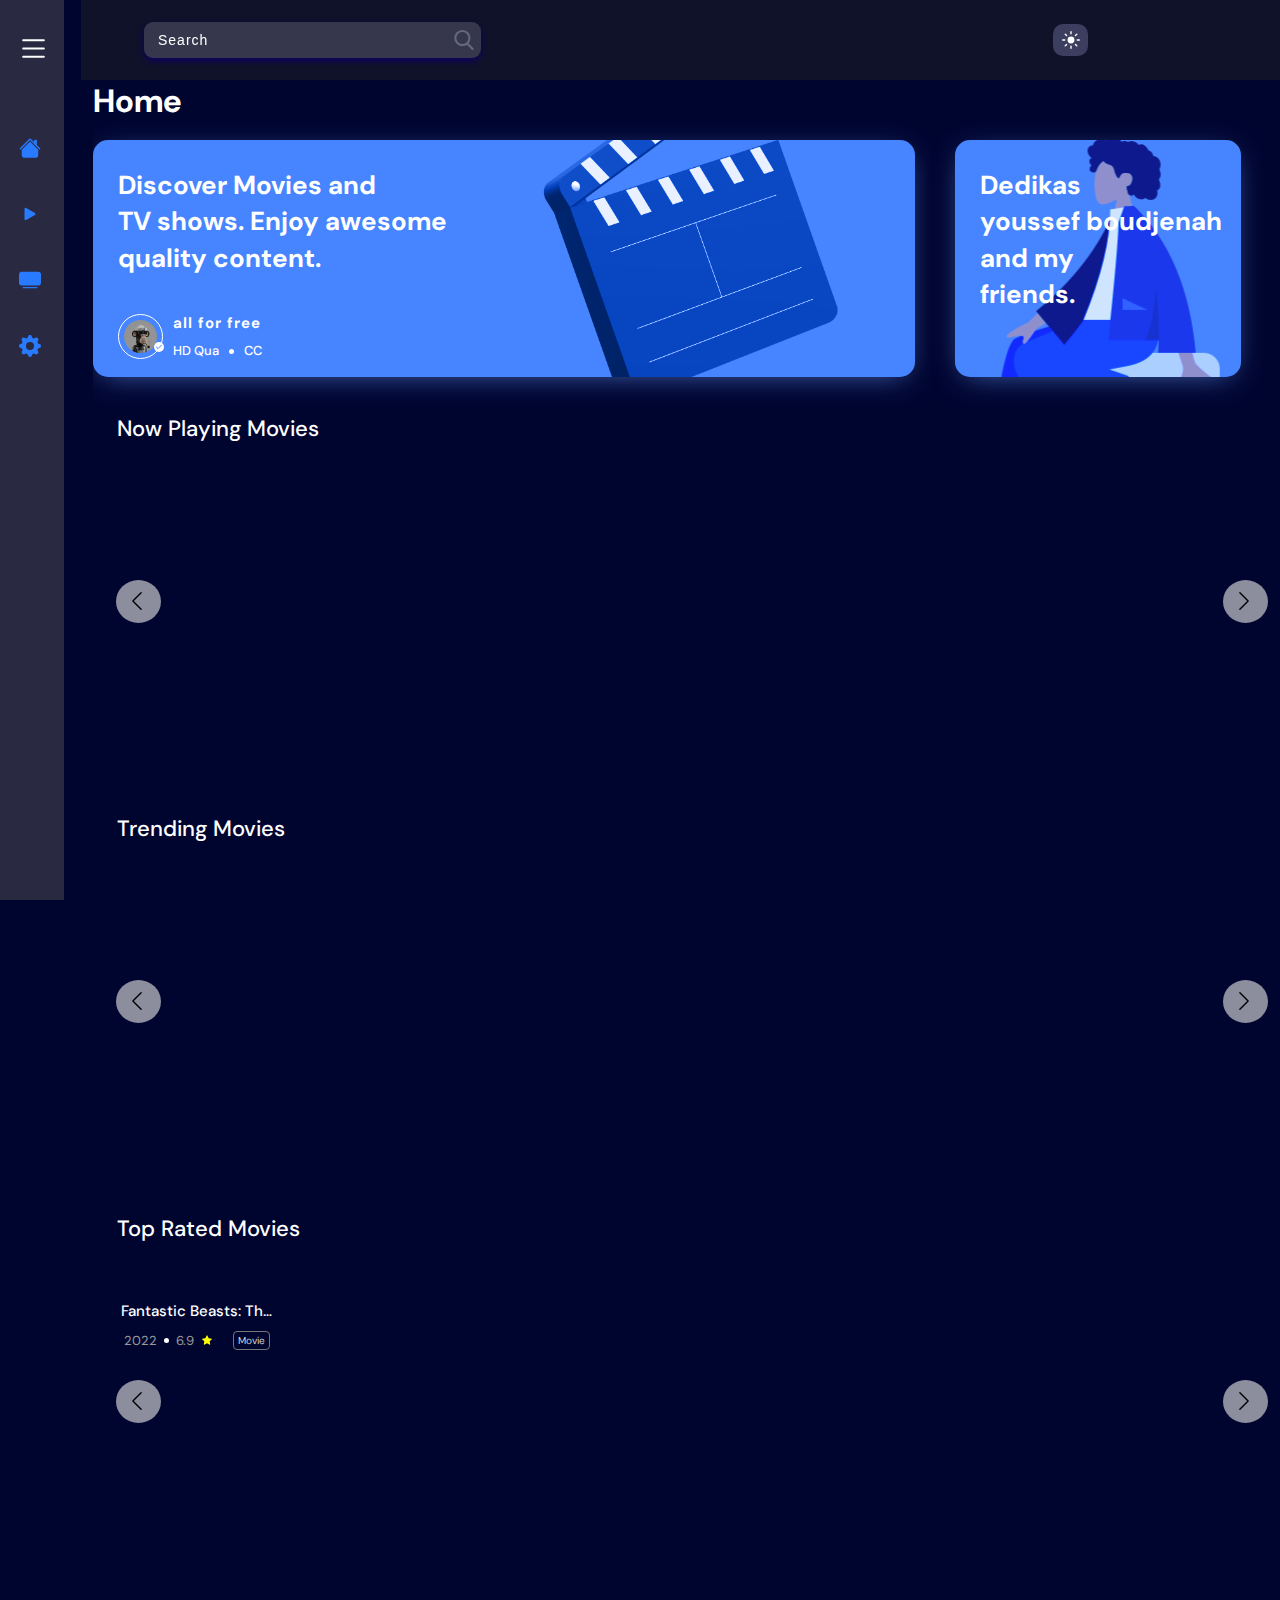
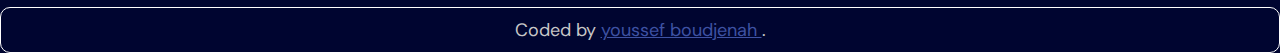
==== commit 5b37dd4e: "Update index.html" ====
--- a/index.html
+++ b/index.html
@@ -119,7 +119,7 @@
                     <div class="second_box">
                         <h4 class="about">
                          Dedikas    <br />
-                             youssef boudjenah end my <br />
+                             youssef boudjenah and my <br />
                             friends.
                         </h4>
                     </div>
@@ -219,7 +219,7 @@
     </main>
     
     <div class="attribution">
-        Coded by <a href="https://www.instagram.com/">youssef boudjenah </a>.
+        Coded by <a href="https://www.instagram.com/studio.divin/">youssef boudjenah </a>.
     </div>
     <script src="./scriptl.js"></script>
 </body>
